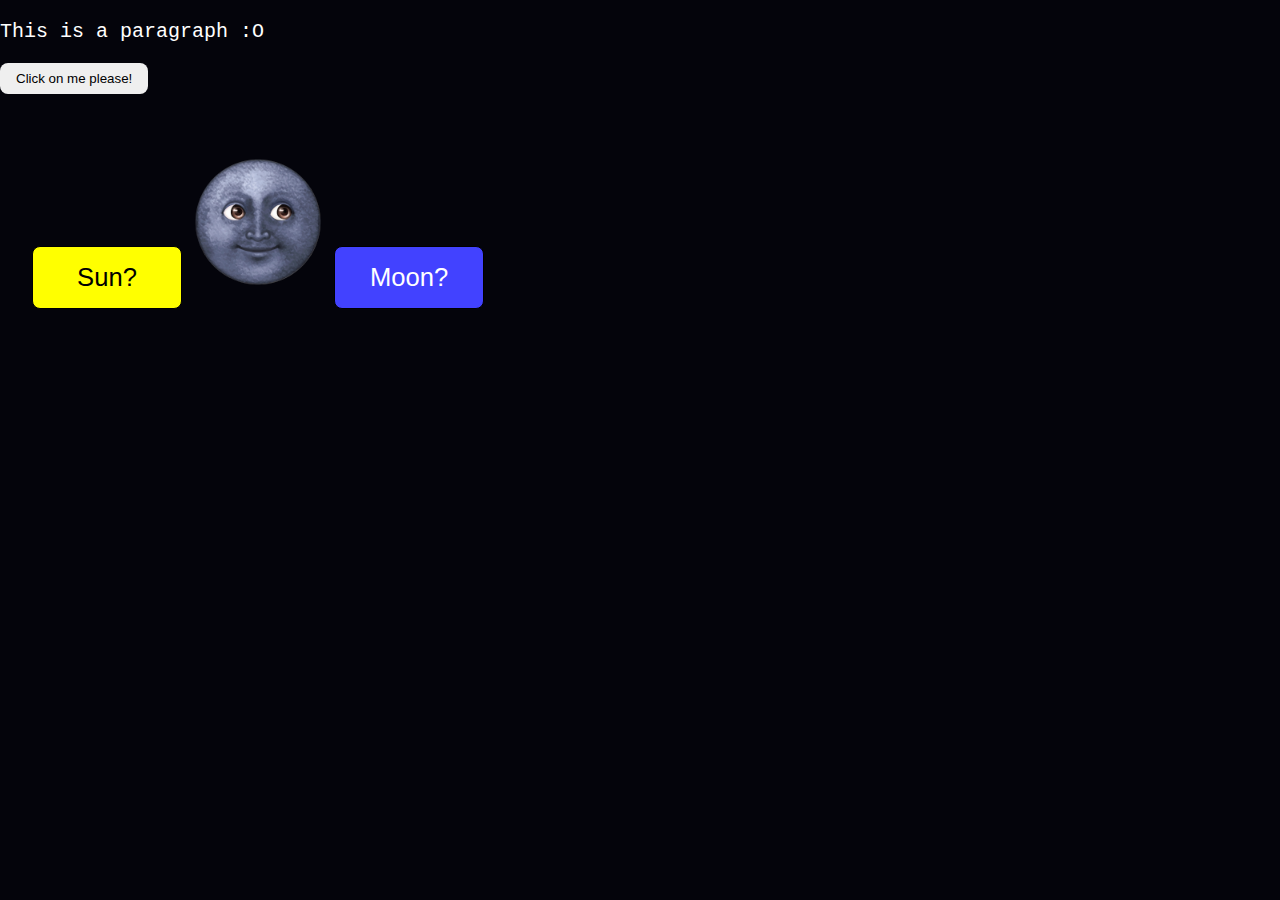
==== index.html @ f2943000 "Many funnies with javascript" ====
<!DOCTYPE html>
<html lang="en">
    <head>
        <meta charset="UTF-8">
        <meta name="description" content="I am playing with Javascript right now!" charset="UTF-8">
        <meta name="viewport" content="width=device-width, initial-scale=1.0">
        <link rel="icon" type="image/png" sizes="32x32" href="img/favicon/favicon-32x32.png">
        <link rel="icon" type="image/png" sizes="16x16" href="img/favicon/favicon-16x16.png">
        <link rel="stylesheet" type="text/css" href="styles.css">
        <title>Playing with Javascript</title>
    </head>
<body>
    <p id="demo">This is a paragraph :O</p>
    <button onclick="changeText()" class="rainbowBtn">Click on me please!</button>

    <div class="sunBox">
        <button onclick="sun()" class="sunBtn">Sun?</button>
        <img id="myImage" src="img/moon.png" alt="the moon?">
        <button onclick="moon()" class="moonBtn">Moon?</button>
    </div>

    <script src="script.js"></script>
</body>
</html>
---- styles.css ----
* {
    box-sizing: border-box;
}

body {
    background-color: #04040b;
    color: white;
    font-family: 'Courier New', Courier, monospace;
    font-size: 20px;
    margin: 0;
}

.rainbowBtn {
    padding: 8px 16px;
    border-radius: 8px;
    border: none;
    cursor: pointer;
}

.rainbowBtn:hover {
    animation-name: rainbow;
    animation-iteration-count: infinite;
    animation-duration: 1s;
}

.sunBox {
    margin-top: 64px;
    margin-left: 32px;
}

.sunBtn, .moonBtn {
    padding: 16px;
    border: 1px solid #000;
    width: 150px;
    border-radius: 8px;
    font-family: 'Segoe UI', Tahoma, Geneva, Verdana, sans-serif;
    font-weight: 500;
    font-size: 1.6rem;
    cursor: pointer;
}

.sunBtn {
    background-color: #FFFF00;
}

.moonBtn {
    background-color: #4242FF;
    color: #fff;
}

#myImage {
    height: 128px;
}

@keyframes rainbow {
    0% {
        background-color: #FFADAD;
    }
    12% {
        background-color: #ffd6a5;
    }
    24% {
        background-color: #FDFFb6;
    }
    36% {
        background-color: #CAFFBF;
    }
    48% {
        background-color: #9BF6FF;
    }
    60% {
        background-color: #A0C4FF;
    }
    72% {
        background-color: #BDB2FF;
    }
    84% {
        background-color: #FFC6FF;
    }
    100% {
        background-color: #ffadad;
    }
}
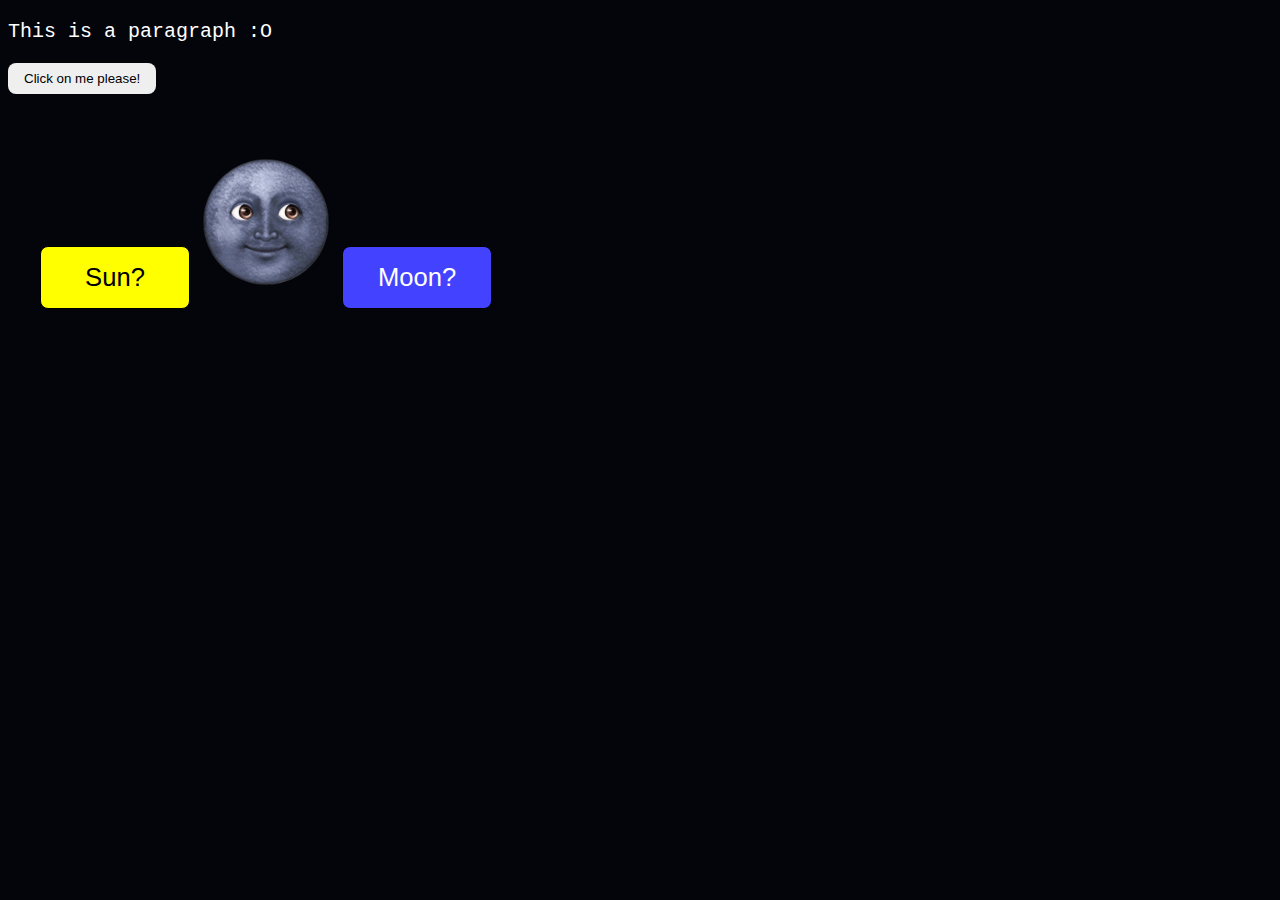
==== commit 4ee210bd: "Added a list and button to add list item with random number" ====
--- a/index.html
+++ b/index.html
@@ -19,6 +19,10 @@
         <button onclick="moon()" class="moonBtn">Moon?</button>
     </div>
 
+    <div class="darkmodeLightmode">
+        
+    </div>
+
     <script src="script.js"></script>
 </body>
 </html>--- a/styles.css
+++ b/styles.css
@@ -7,7 +7,7 @@
     color: white;
     font-family: 'Courier New', Courier, monospace;
     font-size: 20px;
-    margin: 0;
+    margin: 8px;
 }
 
 .rainbowBtn {
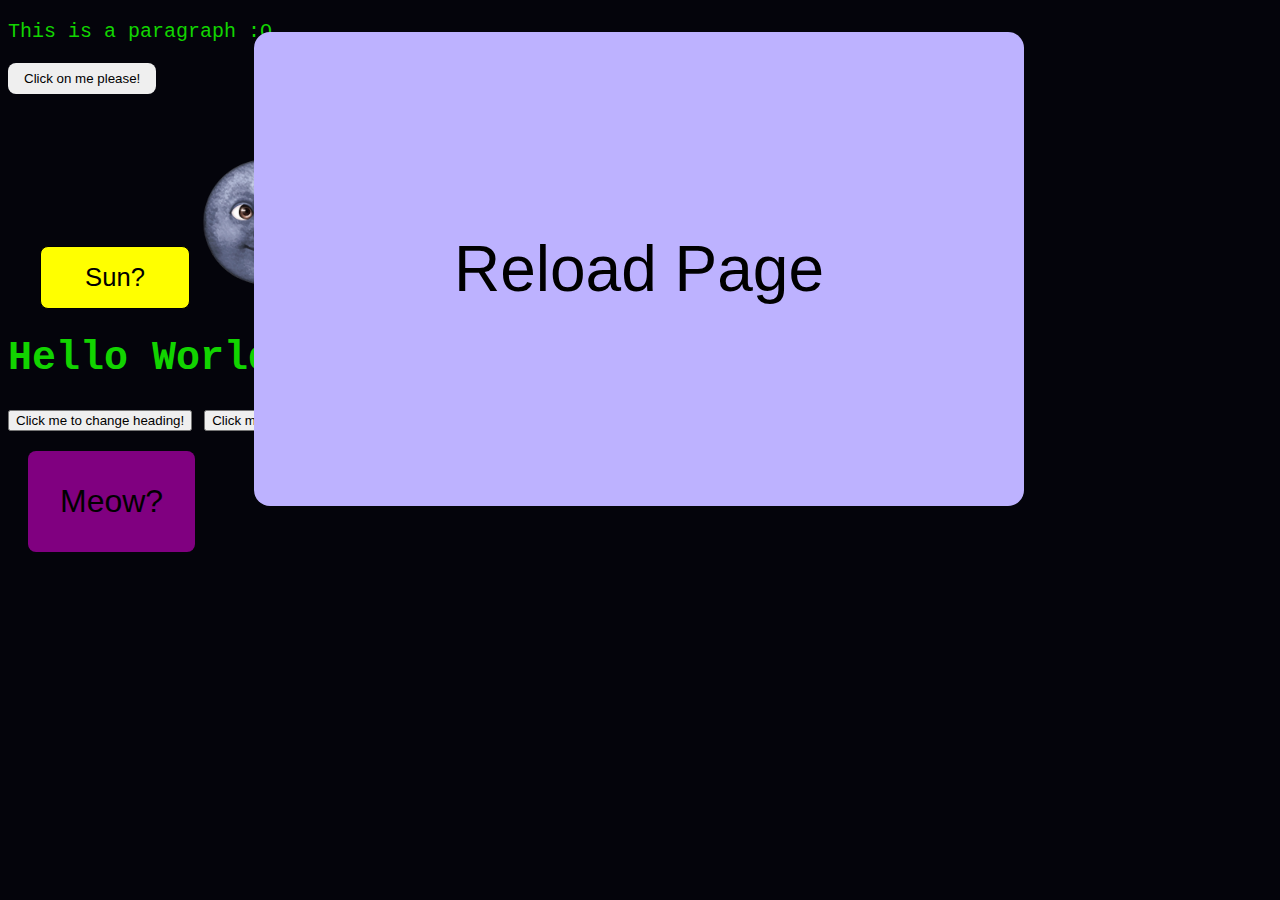
==== commit 42c5e208: "Did loads of stuff" ====
--- a/index.html
+++ b/index.html
@@ -19,10 +19,21 @@
         <button onclick="moon()" class="moonBtn">Moon?</button>
     </div>
 
+    
+    <h1>Hello World!</h1>
+
+    <button onclick="h1Changer()">Click me to change heading!</button>
+
+    <button onclick="bgChanger()">Click me to be cool!</button>
+
     <div class="darkmodeLightmode">
         
     </div>
 
+    <button class="meow" onclick="meow()">Meow?</button>
+
+    <button class="big-btn" onclick="reloader()">Reload Page</button>
+
     <script src="script.js"></script>
 </body>
 </html>--- a/styles.css
+++ b/styles.css
@@ -4,10 +4,14 @@
 
 body {
     background-color: #04040b;
-    color: white;
+    color: #12d400;
     font-family: 'Courier New', Courier, monospace;
     font-size: 20px;
     margin: 8px;
+}
+
+h6 {
+    display: none;
 }
 
 .rainbowBtn {
@@ -36,6 +40,18 @@
     font-family: 'Segoe UI', Tahoma, Geneva, Verdana, sans-serif;
     font-weight: 500;
     font-size: 1.6rem;
+    cursor: pointer;
+}
+
+.refresh {
+    border: 0;
+    border-radius: 8px;
+    padding: 32px 64px;
+    background-color: red;
+    color: white;
+    font-family: 'Courier New', Courier, monospace;
+    font-size: 40px;
+    font-weight: 600;
     cursor: pointer;
 }
 
@@ -81,3 +97,58 @@
         background-color: #ffadad;
     }
 }
+
+.big-btn {
+    padding: 200px;
+    font-size: 4rem;
+    position: absolute;
+    right: 20%;
+    top: 32px;
+    background-color: #BDB2FF;
+    border: none;
+    border-radius: 16px;
+    cursor: pointer;
+}
+
+.big-btn:hover {
+    animation-name: rainbow-crazy;
+    animation-duration: 1s;
+    animation-iteration-count: infinite;
+}
+
+@keyframes rainbow-crazy {
+    0% {
+        background-color: #FF0000;
+    }
+    15% {
+        background-color: #fF8800;
+    }
+    30% {
+        background-color: #FFFF00;
+    }
+    45% {
+        background-color: #00FF00;
+    }
+    60% {
+        background-color: #0088FF;
+    }
+    85% {
+        background-color: #0000FF;
+    }
+    95% {
+        background-color: #FF00FF;
+    }
+    100% {
+        background-color: #FF0033;
+    }
+}
+
+.meow {
+    padding: 32px;
+    font-size: 2rem;
+    background-color: purple;
+    border: none;
+    border-radius: 8px;
+    margin: 20px;
+    cursor: pointer;
+}